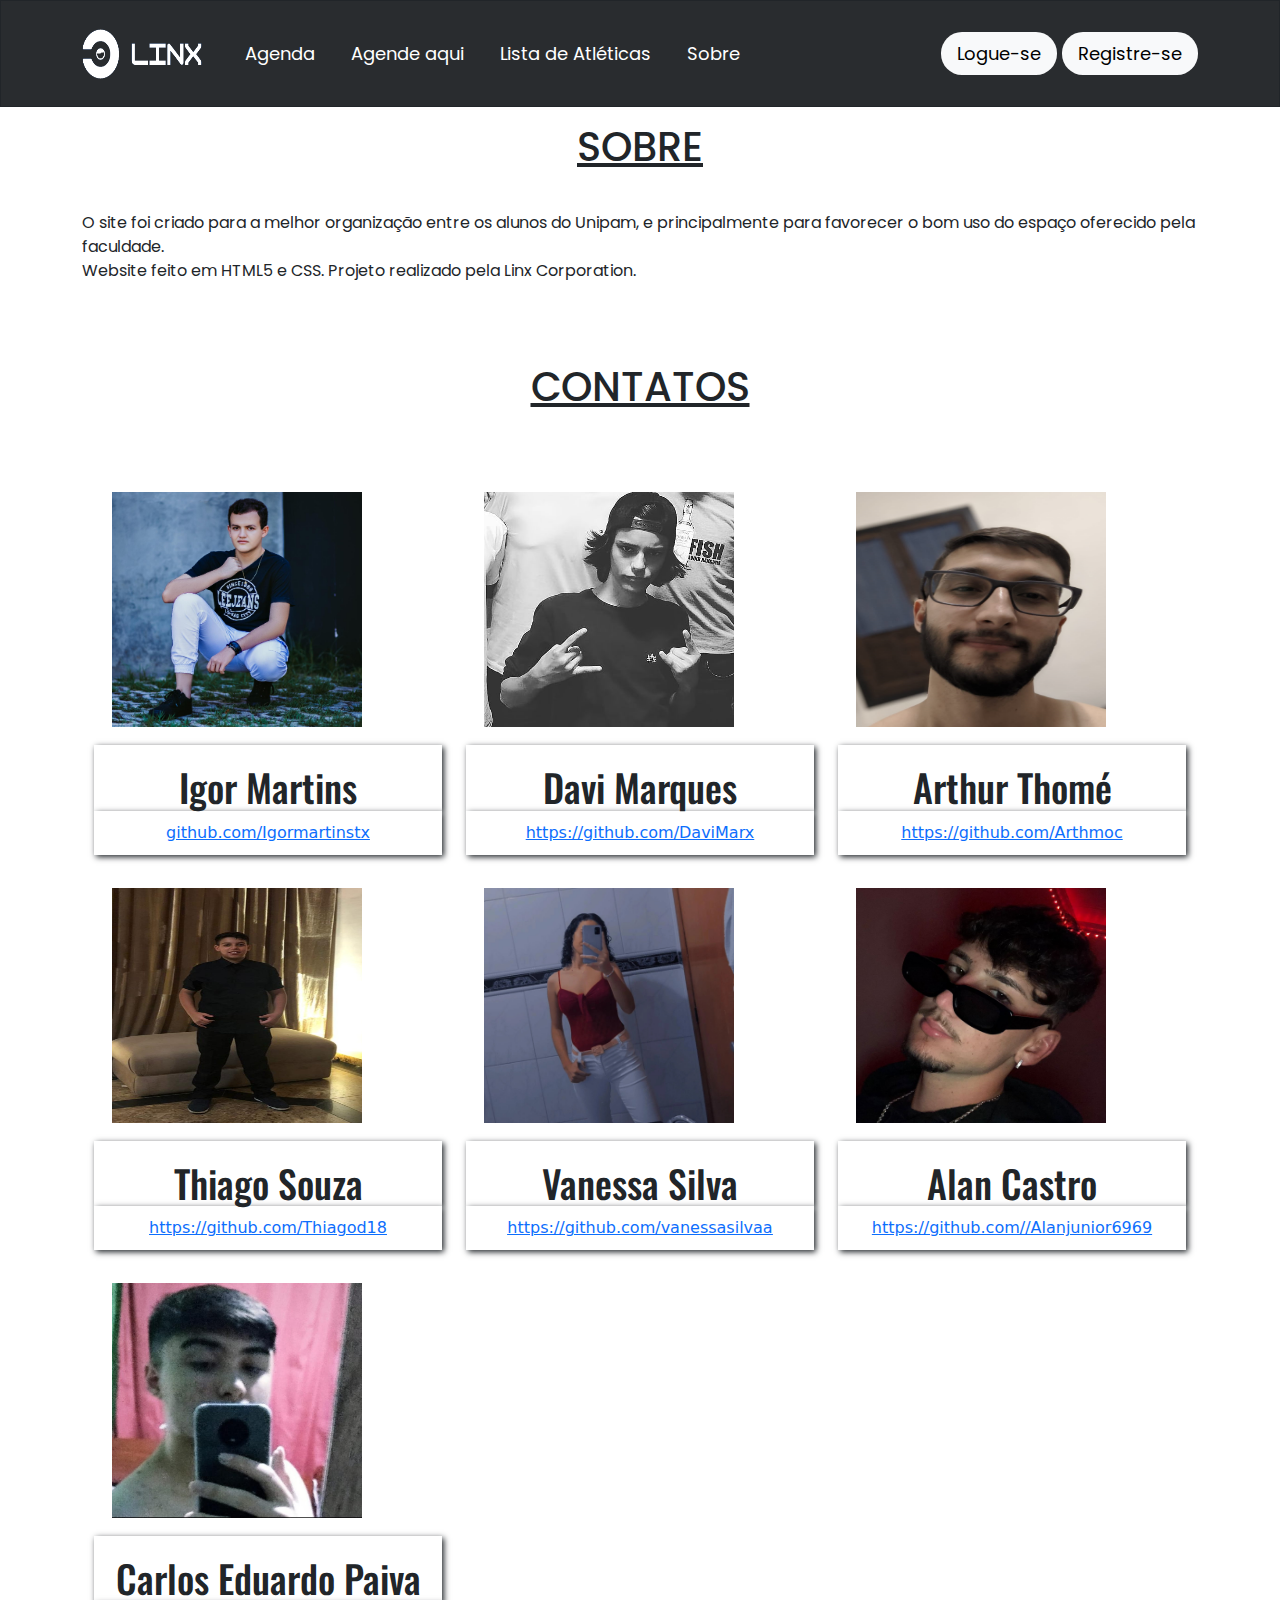
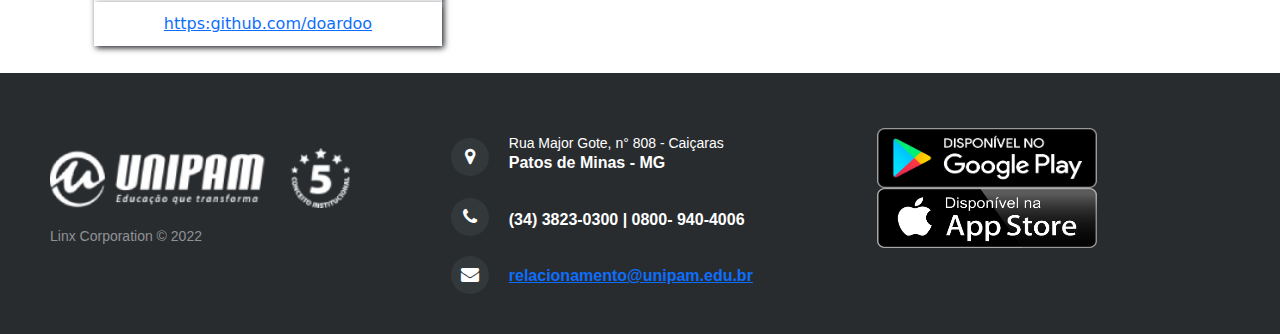
==== 04_Sobre/sobre.html @ eeb5d80a "Add files via upload" ====
<!DOCTYPE html>
<html lang="en">

<head>
    <meta charset="utf-8">
    <meta name="viewport" content="width=device-width, initial-scale=1.0, shrink-to-fit=no">
    <title>Sobre</title>
    <link rel="stylesheet" href="assets/bootstrap/css/bootstrap.min.css">
    <link rel="stylesheet" href="https://fonts.googleapis.com/css?family=Antic">
    <link rel="stylesheet" href="https://fonts.googleapis.com/css?family=Cookie">
    <link rel="stylesheet" href="https://fonts.googleapis.com/css?family=Oswald">
    <link rel="stylesheet" href="https://fonts.googleapis.com/css?family=Poppins&amp;display=swap">
    <link rel="stylesheet" href="assets/fonts/font-awesome.min.css">
    <link rel="stylesheet" href="assets/css/Bootstrap-4-Custom-Radio.css">
    <link rel="stylesheet" href="assets/css/Feature-Block-Image-Three-With-Full-Wide-Screen.css">
    <link rel="stylesheet" href="assets/css/login-full-page-bs4.css">
    <link rel="stylesheet" href="assets/css/Navigation-with-Button.css">
    <link rel="stylesheet" href="assets/css/Pretty-Footer.css">
    <link rel="stylesheet" href="assets/css/styles.css">
</head>

<body style="height: 100%;width: 100%;">
    <nav class="navbar navbar-light navbar-expand-lg textwhite border-dark text-white border rounded-0 navigation-clean-button" style="margin: 0px;height: 107px;border-width: 0px;background: #292c2f;">
        <div class="container"><button data-bs-toggle="collapse" class="navbar-toggler" data-bs-target="#navcol-1"><span class="visually-hidden">Toggle navigation</span><span class="navbar-toggler-icon"></span></button><img src="/0_Imagens/Navbar/img/2222-removebg-preview.png" width="120" height="50" style="margin: 0px;padding: 0px;">
            <div class="collapse navbar-collapse text-center" id="navcol-1">
                <ul class="navbar-nav me-auto">
                    <li class="nav-item"><a class="nav-link" href="/01_Agenda/index.html" style="font-family: Poppins, sans-serif;font-size: 18px;color: #fff;">&nbsp; &nbsp; &nbsp;Agenda</a></li>
                    <li class="nav-item"><a class="nav-link" href="/02_Agende aqui/agendeaqui.html" style="font-family: Poppins, sans-serif;font-size: 18px;color: #fff;">Agende aqui</a></li>
                    <li class="nav-item"><a class="nav-link" href="/03_Lista de Atléticas/listadeatleticas.html" style="font-family: Poppins, sans-serif;font-size: 18px;color: #fff;">Lista de Atléticas</a></li>
                    <li class="nav-item"><a class="nav-link" href="/04_Sobre/sobre.html" style="font-family: Poppins, sans-serif;font-size: 18px;color: #fff;">Sobre</a></li>
                    <li class="nav-item"></li>
                </ul><span class="navbar-text actions"><a class="btn btn-light action-button" role="button" href="/05_Login/login.html" style="font-family: Poppins, sans-serif;border-radius: 21px;border-width: 0px;font-size: 18px;background: var(--bs-light);color: #000;">Logue-se</a> <a class="btn btn-light action-button" role="button" href="/06_Cadastro/cadastro.html" style="font-family: Poppins, sans-serif;border-radius: 21px;border-width: 0px;font-size: 18px;background: var(--bs-light);color: #000;">Registre-se</a></span>
            </div>
        </div>
    </nav>
    <div style="height: 1500px;">
        <div class="container" style="height: 31px;">
            <h1 style="text-align: center;font-family: Poppins, sans-serif;font-size: 40px;padding: 0px;margin: 16px;text-decoration:  underline;">SOBRE</h1>
            <p style="font-family: Poppins, sans-serif;"><br>O site foi criado para a melhor organização entre os alunos do Unipam, e principalmente para favorecer o bom uso do espaço oferecido pela faculdade.<br>Website feito em HTML5 e CSS. Projeto realizado pela Linx Corporation.<br><br></p>
            <section style="padding: 0px 0px;padding-top: 40px;padding-bottom: 40px;height: 1179.5px;margin: 0px;background: #fff;">
                <h1 style="text-align: center;font-family: Poppins, sans-serif;font-size: 40px;text-decoration:  underline;">CONTATOS</h1>
                <div class="container-fluid" style="padding: 0px 12px;padding-bottom: 40px;padding-top: 40px;margin: 0px;height: 757.25px;">
                    <div class="row">
                        <div class="col-sm-11 col-md-12 col-lg-4 col-xl-4"><img src="/0_Imagens/Pessoas/img/igorpi.jpg" width="100%" style="padding-top: 15px;width: 250px;height: 250px;margin: 18px;">
                            <h1 class="text-center" style="font-family: Oswald, sans-serif;margin: 0px;font-size: 38px;padding-top: 20px;background: #fff;box-shadow: 2px 2px 6px;">Igor Martins<br></h1>
                            <p class="text-center" style="padding: 10px;margin: 0px;background: #fff;box-shadow: 2px 2px 6px;"><a href="https://github.com/Igormartinstx" target="_blank">github.com/Igormartinstx</a><br></p>
                        </div>
                        <div class="col-sm-11 col-md-12 col-lg-4 col-xl-4"><img src="/0_Imagens/Pessoas/img/davi.pi.jpg" width="100%" style="padding-top: 15px;width: 250px;height: 250px;margin: 18px;">
                            <h1 class="text-center" style="font-family: Oswald, sans-serif;margin: 0px;font-size: 38px;padding-top: 20px;background: #fff;box-shadow: 2px 2px 6px;">Davi Marques</h1>
                            <p class="text-center" style="padding: 10px;margin: 0px;background: #fff;box-shadow: 2px 2px 6px;"><a href="https://github.com/DaviMarx" target="_blank">https://github.com/DaviMarx</a><br></p>
                        </div>
                        <div class="col-sm-11 col-md-12 col-lg-4 col-xl-4"><img src="/0_Imagens/Pessoas/img/2arthur.pi.jpg" width="100%" style="padding-top: 15px;width: 250px;height: 250px;margin: 18px;">
                            <h1 class="text-center" style="font-family: Oswald, sans-serif;margin: 0px;font-size: 38px;padding-top: 20px;background: #fff;box-shadow: 2px 2px 6px;">Arthur Thomé<br></h1>
                            <p class="text-center" style="padding: 10px;margin: 0px;background: #fff;box-shadow: 2px 2px 6px;"><a href="https://github.com/Arthmoc" target="_blank">https://github.com/Arthmoc</a><br></p>
                        </div>
                        <div class="col-sm-11 col-md-12 col-lg-4 col-xl-4"><img src="/0_Imagens/Pessoas/img/thiagopi.jpg" width="100%" style="padding-top: 15px;width: 250px;height: 250px;margin: 18px;">
                            <h1 class="text-center" style="font-family: Oswald, sans-serif;margin: 0px;font-size: 38px;padding-top: 20px;background: #fff;box-shadow: 2px 2px 6px;">Thiago Souza<br></h1>
                            <p class="text-center" style="padding: 10px;margin: 0px;background: #fff;box-shadow: 2px 2px 6px;"><a href="https://github.com/Thiagod18" target="_blank">https://github.com/Thiagod18</a><br></p>
                        </div>
                        <div class="col-sm-11 col-md-12 col-lg-4 col-xl-4"><img src="/0_Imagens/Pessoas/img/vanessapi.jpg" width="100%" style="padding-top: 15px;width: 250px;height: 250px;margin: 18px;">
                            <h1 class="text-center" style="font-family: Oswald, sans-serif;margin: 0px;font-size: 38px;padding-top: 20px;background: #fff;box-shadow: 2px 2px 6px;">Vanessa Silva<br></h1>
                            <p class="text-center" style="padding: 10px;margin: 0px;background: #fff;box-shadow: 2px 2px 6px;"><a href="https://github.com/vanessasilvaa" target="_blank"><span style="text-decoration: underline;">https://github.com/vanessasilvaa</span></a><br></p>
                        </div>
                        <div class="col-sm-11 col-md-12 col-lg-4 col-xl-4"><img src="/0_Imagens/Pessoas/img/2alanpi.jpg" width="100%" style="padding-top: 15px;width: 250px;height: 250px;margin: 18px;">
                            <h1 class="text-center" style="font-family: Oswald, sans-serif;margin: 0px;font-size: 38px;padding-top: 20px;background: #fff;box-shadow: 2px 2px 6px;">Alan Castro<br></h1>
                            <p class="text-center" style="padding: 10px;margin: 0px;background: #fff;box-shadow: 2px 2px 6px;"><a href="https://gihtub.com//Alanjunior6969">https://github.com//Alanjunior6969</a><br></p>
                        </div>
                        <div class="col-sm-11 col-md-12 col-lg-4 col-xl-4"><img src="/0_Imagens/Pessoas/img/carlospi.jpg" width="100%" style="padding-top: 15px;width: 250px;height: 250px;margin: 18px;">
                            <h1 class="text-center" style="font-family: Oswald, sans-serif;margin: 0px;font-size: 38px;padding-top: 20px;background: #fff;box-shadow: 2px 2px 6px;">Carlos Eduardo Paiva<br></h1>
                            <p class="text-center" style="padding: 10px;margin: 0px;background: #fff;box-shadow: 2px 2px 6px;"><a href="https:github.com/doardoo" target="_blank">https:github.com/doardoo</a><br></p>
                        </div>
                    </div>
                </div>
            </section>
        </div>
    </div>
    <footer style="height: 261px;margin: 50px 0px 0px;">
        <div class="row">
            <div class="col-sm-6 col-md-4 footer-navigation">
                <h3></h3><img src="/0_Imagens/Rodape/img/unipam.png" style="width: 300px;height: 60px;">
                <p class="company-name">Linx Corporation © 2022</p>
            </div>
            <div class="col-sm-6 col-md-4 footer-contacts">
                <div><span class="fa fa-map-marker footer-contacts-icon"> </span>
                    <p><span class="new-line-span" style="height: 25px;width: 269.922px;">Rua Major Gote, n° 808 - Caiçaras<br></span> Patos de Minas - MG</p>
                </div>
                <div><i class="fa fa-phone footer-contacts-icon"></i>
                    <p class="footer-center-info email text-start"><br>(34) 3823-0300 | 0800- 940-4006<br></p>
                </div>
                <div><i class="fa fa-envelope footer-contacts-icon"></i>
                    <p> </p><a href="#" target="_blank">relacionamento@unipam.edu.br<br></a>
                </div>
            </div>
            <div class="col-md-4 footer-about">
                <div class="container" style="margin: 0px;"><img src="/0_Imagens/Rodape/img/googleplay.png" style="width: 220px;height: 60px;padding: 0px;margin: 0px;"></div>
                <div class="container"><img src="/0_Imagens/Rodape/img/appstore.png" style="width: 220px;height: 60px;"></div>
            </div>
        </div>
    </footer>
    <script src="assets/bootstrap/js/bootstrap.min.js"></script>
    <script src="assets/js/login-full-page-bs4.js"></script>
    <script src="assets/js/login-full-page-bs4-1.js"></script>
</body>

</html>
---- 04_Sobre/assets/css/Feature-Block-Image-Three-With-Full-Wide-Screen.css ----
article, aside, figcaption, figure, footer, header, hgroup, main, nav, section {
  position: relative;
}
---- 04_Sobre/assets/css/login-full-page-bs4.css ----
.main-panel {
  height: 100%;
}

.main-panel .row {
  height: 100%;
}

.login-panel {
  display: flex;
  flex-direction: column;
  align-items: center;
  min-width: 300px;
  height: 400px;
  box-shadow: 0 0 20px #b3b3b3;
  padding: 20px 10px;
}

.login-panel .login-user-avatar {
  min-width: 150px;
  min-height: 150px;
  background-image: url(../../assets/img/user-icon.jpg);
  background-size: contain;
  background-repeat: no-repeat;
  background-position: center;
  border-radius: 50%;
  margin: 20px 0;
  -webkit-filter: grayscale(100%);
  filter: gray;
  transform: rotateY(0deg);
  backface-visibility: hidden;
  transition: transform .4s ease;
}

.login-panel .login-form input {
  border: 0;
  border-bottom: 1px solid gray;
  border-radius: 0;
}

.login-panel .login-form input:focus, .login-panel .login-form input:active, .login-panel .login-form input:hover {
  outline: none;
  box-shadow: none;
}

.login-panel .login-form .btn.btn-primary {
  margin-top: 40px;
  text-transform: uppercase;
  border-radius: 0;
}

.login-panel .login-response {
  max-height: 0;
  width: 100%;
  transition: max-height .4s ease;
}

.login-panel .login-response.has-error {
  max-height: 100px;
}
---- 04_Sobre/assets/css/Navigation-with-Button.css ----
.navigation-clean-button {
  background: #03a9b1;
  padding-top: .75rem;
  padding-bottom: .75rem;
  color: #333;
  border-radius: 0;
  box-shadow: none;
  border: none;
  margin-bottom: 0;
}

@media (min-width:768px) {
  .navigation-clean-button {
    padding-top: 1rem;
    padding-bottom: 1rem;
  }
}

.navigation-clean-button .navbar-brand {
  font-weight: bold;
  color: inherit;
}

.navigation-clean-button .navbar-brand:hover {
  color: #222;
}

.navigation-clean-button .navbar-toggler {
  border-color: #ddd;
}

.navigation-clean-button .navbar-toggler:hover, .navigation-clean-button .navbar-toggler:focus {
  background: none;
}

.navigation-clean-button .navbar-toggler {
  color: #888;
}

.navigation-clean-button .navbar-nav a.active, .navigation-clean-button .navbar-nav > .show > a {
  background: none;
  box-shadow: none;
}

.navigation-clean-button.navbar-light .navbar-nav a.active, .navigation-clean-button.navbar-light .navbar-nav a.active:focus, .navigation-clean-button.navbar-light .navbar-nav a.active:hover {
  color: #8f8f8f;
  box-shadow: none;
  background: none;
  pointer-events: none;
}

.navigation-clean-button.navbar .navbar-nav .nav-link {
  padding-left: 18px;
  padding-right: 18px;
}

.navigation-clean-button.navbar-light .navbar-nav .nav-link {
  color: #000;
}

.navigation-clean-button.navbar-light .navbar-nav .nav-link:focus, .navigation-clean-button.navbar-light .navbar-nav .nav-link:hover {
  color: #37434d !important;
  background-color: transparent;
}

.navigation-clean-button .navbar-nav > li > .dropdown-menu {
  margin-top: -5px;
  box-shadow: 0 4px 8px rgba(0,0,0,.1);
  background-color: #fff;
  border-radius: 2px;
}

.navigation-clean-button .dropdown-menu .dropdown-item:focus, .navigation-clean-button .dropdown-menu .dropdown-item {
  line-height: 2;
  font-size: 14px;
  color: #37434d;
}

.navigation-clean-button .dropdown-menu .dropdown-item:focus, .navigation-clean-button .dropdown-menu .dropdown-item:hover {
  background: #eee;
  color: inherit;
}

.navigation-clean-button .actions .login {
  margin-right: 1rem;
  text-decoration: none;
  color: #465765;
}

.navigation-clean-button .navbar-text .action-button, .navigation-clean-button .navbar-text .action-button:active, .navigation-clean-button .navbar-text .action-button:hover {
  background: #56c6c6;
  border-radius: 20px;
  font-size: inherit;
  color: #fff;
  box-shadow: none;
  border: none;
  text-shadow: none;
  padding: .5rem 1rem;
  transition: background-color 0.25s;
  font-size: inherit;
}

.navigation-clean-button .navbar-text .action-button:hover {
  background: #66d7d7;
}
---- 04_Sobre/assets/css/Pretty-Footer.css ----
footer {
  background-color: #292c2f;
  box-shadow: 0 1px 1px 0 rgba(0, 0, 0, 0.12);
  box-sizing: border-box;
  width: 100%;
  text-align: left;
  font: bold 16px sans-serif;
  padding: 55px 50px;
  margin-top: 80px;
  bottom: 0;
  color: #fff;
}

.footer-navigation h3 {
  margin: 0;
  font: normal 36px Cookie, cursive;
  margin-bottom: 20px;
  color: #fff;
}

.footer-navigation h3 a {
  text-decoration: none;
  color: #fff;
}

.footer-navigation h3 span {
  color: #5383d3;
}

.footer-navigation p.links a {
  color: #fff;
  text-decoration: none;
}

.footer-navigation p.company-name {
  color: #8f9296;
  font-size: 14px;
  font-weight: normal;
  margin-top: 20px;
}

@media (max-width:767px) {
  .footer-contacts {
    margin: 30px 0;
  }
}

.footer-contacts p {
  display: inline-block;
  color: #ffffff;
  vertical-align: middle;
}

.footer-contacts p a {
  color: #5383d3;
  text-decoration: none;
}

.fa.footer-contacts-icon {
  background-color: #33383b;
  color: #fff;
  font-size: 18px;
  width: 38px;
  height: 38px;
  border-radius: 50%;
  text-align: center;
  line-height: 38px;
  margin: 10px 15px 10px 0;
}

span.new-line-span {
  display: block;
  font-weight: normal;
  display: block;
  font-weight: normal;
  font-size: 14px;
  line-height: 2;
}

.footer-about h4 {
  display: block;
  color: #fff;
  font-size: 14px;
  font-weight: bold;
  margin-bottom: 20px;
}

.footer-about p {
  line-height: 20px;
  color: #92999f;
  font-size: 13px;
  font-weight: normal;
  margin: 0;
}

div.social-links {
  margin-top: 20px;
  color: #fff;
}

.social-links a {
  display: inline-block;
  width: 35px;
  height: 35px;
  cursor: pointer;
  background-color: #33383b;
  border-radius: 2px;
  font-size: 20px;
  color: #ffffff;
  text-align: center;
  line-height: 35px;
  margin-right: 5px;
  margin-bottom: 5px;
}
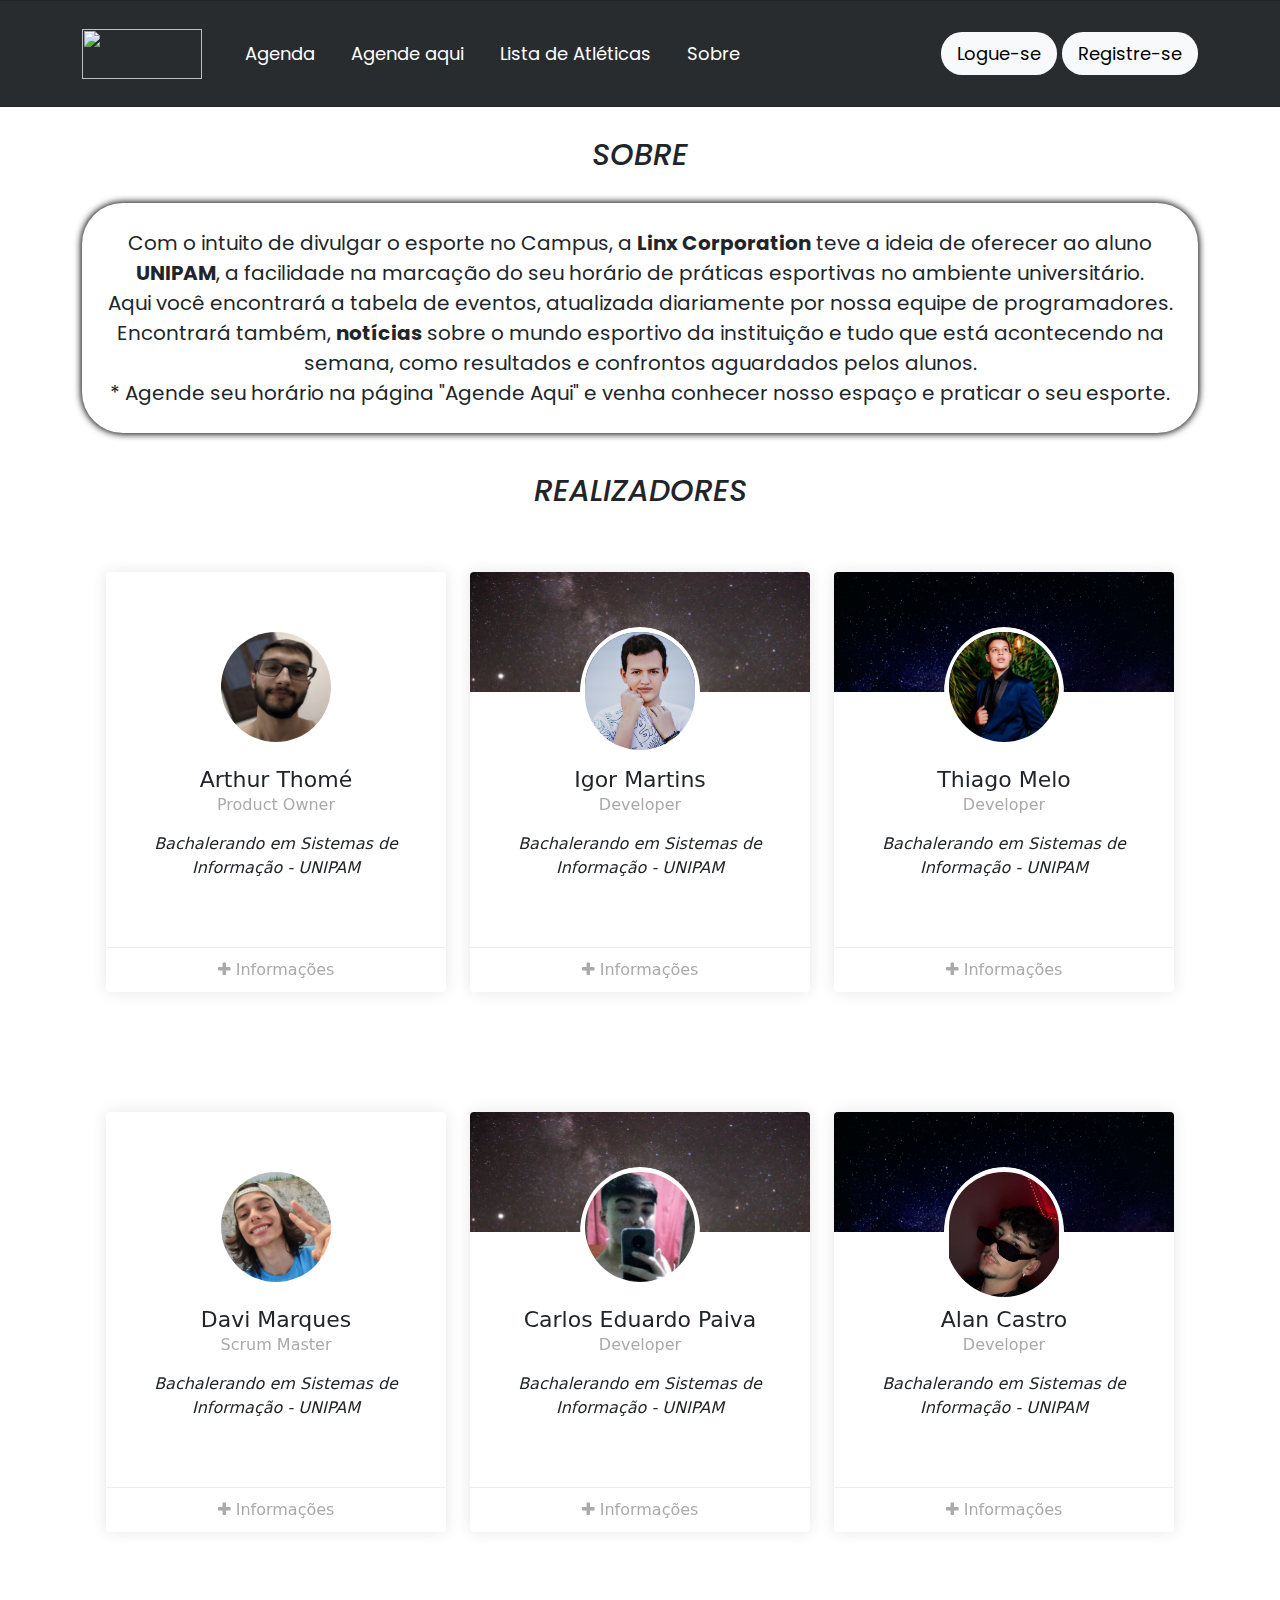
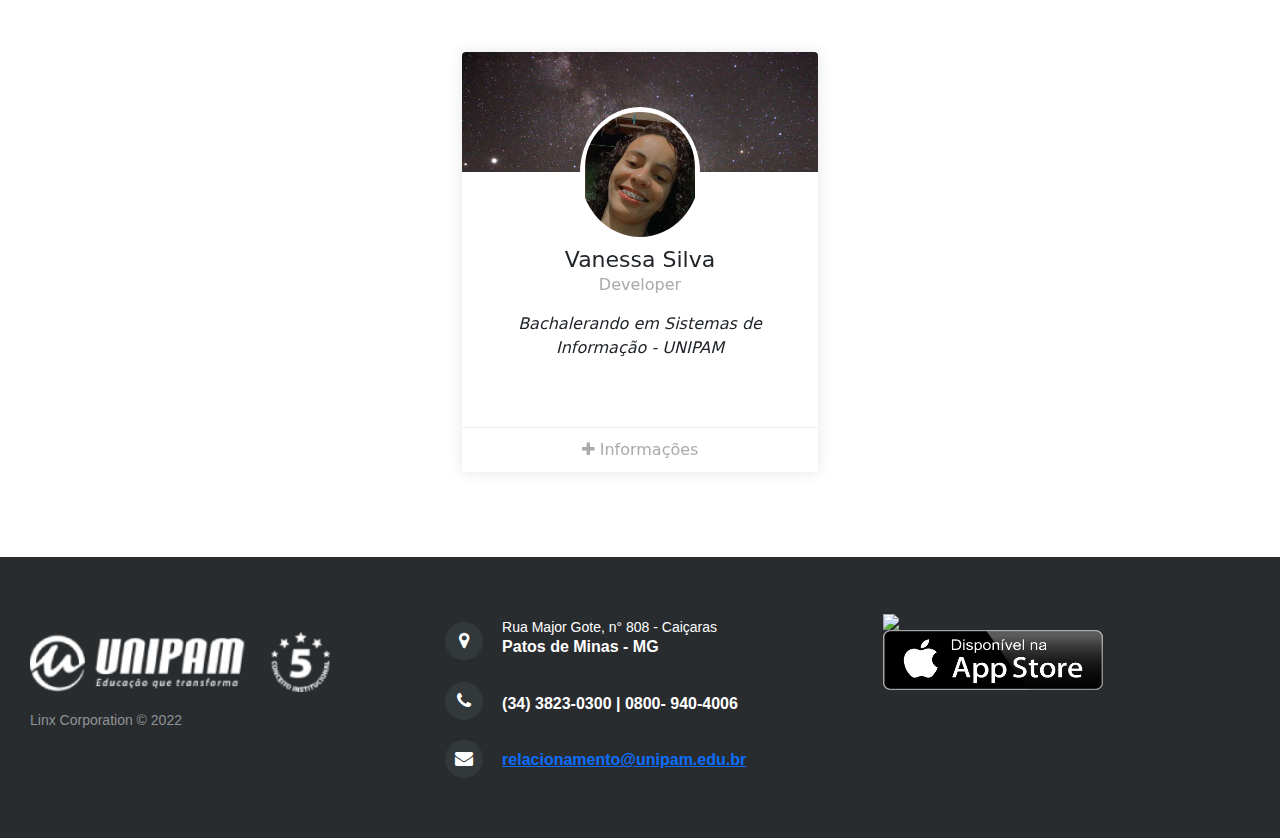
==== commit c6dc9a6f: "Add files via upload" ====
--- a/04_Sobre/sobre.html
+++ b/04_Sobre/sobre.html
@@ -1,5 +1,5 @@
 <!DOCTYPE html>
-<html lang="en">
+<html lang="pt" style="background: #292c2f;margin: -20px;">
 
 <head>
     <meta charset="utf-8">
@@ -16,60 +16,235 @@
     <link rel="stylesheet" href="assets/css/login-full-page-bs4.css">
     <link rel="stylesheet" href="assets/css/Navigation-with-Button.css">
     <link rel="stylesheet" href="assets/css/Pretty-Footer.css">
+    <link rel="stylesheet" href="assets/css/Single-Advisor-Profile.css">
     <link rel="stylesheet" href="assets/css/styles.css">
+    <link rel="stylesheet" href="assets/css/Team-with-rotating-cards.css">
 </head>
 
-<body style="height: 100%;width: 100%;">
+<body style="height: 100%;width: 100%;background: #fff;">
     <nav class="navbar navbar-light navbar-expand-lg textwhite border-dark text-white border rounded-0 navigation-clean-button" style="margin: 0px;height: 107px;border-width: 0px;background: #292c2f;">
-        <div class="container"><button data-bs-toggle="collapse" class="navbar-toggler" data-bs-target="#navcol-1"><span class="visually-hidden">Toggle navigation</span><span class="navbar-toggler-icon"></span></button><img src="/0_Imagens/Navbar/img/2222-removebg-preview.png" width="120" height="50" style="margin: 0px;padding: 0px;">
+        <div class="container"><button data-bs-toggle="collapse" class="navbar-toggler" data-bs-target="#navcol-1"><span class="visually-hidden">Toggle navigation</span><span class="navbar-toggler-icon"></span></button><img src="/0_Imagens/Navbar/img/navbar.png" width="120" height="50" style="margin: 0px;padding: 0px;">
             <div class="collapse navbar-collapse text-center" id="navcol-1">
                 <ul class="navbar-nav me-auto">
                     <li class="nav-item"><a class="nav-link" href="/01_Agenda/index.html" style="font-family: Poppins, sans-serif;font-size: 18px;color: #fff;">&nbsp; &nbsp; &nbsp;Agenda</a></li>
                     <li class="nav-item"><a class="nav-link" href="/02_Agende aqui/agendeaqui.html" style="font-family: Poppins, sans-serif;font-size: 18px;color: #fff;">Agende aqui</a></li>
-                    <li class="nav-item"><a class="nav-link" href="/03_Lista de Atléticas/listadeatleticas.html" style="font-family: Poppins, sans-serif;font-size: 18px;color: #fff;">Lista de Atléticas</a></li>
+                    <li class="nav-item"><a class="nav-link" href="/03_Lista-de-atleticas/listadeatleticas.html" style="font-family: Poppins, sans-serif;font-size: 18px;color: #fff;">Lista de Atléticas</a></li>
                     <li class="nav-item"><a class="nav-link" href="/04_Sobre/sobre.html" style="font-family: Poppins, sans-serif;font-size: 18px;color: #fff;">Sobre</a></li>
                     <li class="nav-item"></li>
                 </ul><span class="navbar-text actions"><a class="btn btn-light action-button" role="button" href="/05_Login/login.html" style="font-family: Poppins, sans-serif;border-radius: 21px;border-width: 0px;font-size: 18px;background: var(--bs-light);color: #000;">Logue-se</a> <a class="btn btn-light action-button" role="button" href="/06_Cadastro/cadastro.html" style="font-family: Poppins, sans-serif;border-radius: 21px;border-width: 0px;font-size: 18px;background: var(--bs-light);color: #000;">Registre-se</a></span>
             </div>
         </div>
     </nav>
-    <div style="height: 1500px;">
-        <div class="container" style="height: 31px;">
-            <h1 style="text-align: center;font-family: Poppins, sans-serif;font-size: 40px;padding: 0px;margin: 16px;text-decoration:  underline;">SOBRE</h1>
-            <p style="font-family: Poppins, sans-serif;"><br>O site foi criado para a melhor organização entre os alunos do Unipam, e principalmente para favorecer o bom uso do espaço oferecido pela faculdade.<br>Website feito em HTML5 e CSS. Projeto realizado pela Linx Corporation.<br><br></p>
-            <section style="padding: 0px 0px;padding-top: 40px;padding-bottom: 40px;height: 1179.5px;margin: 0px;background: #fff;">
-                <h1 style="text-align: center;font-family: Poppins, sans-serif;font-size: 40px;text-decoration:  underline;">CONTATOS</h1>
-                <div class="container-fluid" style="padding: 0px 12px;padding-bottom: 40px;padding-top: 40px;margin: 0px;height: 757.25px;">
-                    <div class="row">
-                        <div class="col-sm-11 col-md-12 col-lg-4 col-xl-4"><img src="/0_Imagens/Pessoas/img/igorpi.jpg" width="100%" style="padding-top: 15px;width: 250px;height: 250px;margin: 18px;">
-                            <h1 class="text-center" style="font-family: Oswald, sans-serif;margin: 0px;font-size: 38px;padding-top: 20px;background: #fff;box-shadow: 2px 2px 6px;">Igor Martins<br></h1>
-                            <p class="text-center" style="padding: 10px;margin: 0px;background: #fff;box-shadow: 2px 2px 6px;"><a href="https://github.com/Igormartinstx" target="_blank">github.com/Igormartinstx</a><br></p>
+    <div style="height: 2000px;background: #fff;">
+        <div class="container" style="height: 2000px;">
+            <h1 style="text-align: center;font-family: Poppins, sans-serif;font-size: 30px;padding: 30px;margin: 0px;font-style: italic;">SOBRE</h1>
+            <p style="font-family: Poppins, sans-serif;font-size: 20px;box-shadow: 0px 0px 7px 1px #000;border-radius: 41px;text-align: center;padding: 25px;">Com o intuito de divulgar o esporte no Campus, a <strong>Linx Corporation</strong>&nbsp;teve a ideia de oferecer ao aluno<strong> UNIPAM</strong>, a facilidade na marcação do seu horário de práticas esportivas no ambiente universitário. <br>Aqui você encontrará a tabela de eventos, atualizada diariamente por nossa equipe de programadores. <br>Encontrará também, <strong>notícias</strong> sobre o mundo esportivo da instituição e tudo que está acontecendo na semana, como resultados e confrontos aguardados pelos alunos. <br>* Agende seu horário na página "Agende Aqui" e venha conhecer nosso espaço e praticar o seu esporte.<br></p>
+            <section style="padding: 0px 0px;padding-top: 40px;padding-bottom: 40px;height: 1088.5px;margin: 0px;background: #fff;">
+                <h1 style="text-align: center;font-family: Poppins, sans-serif;font-size: 30px;font-style: italic;padding: 10px;margin: -26px;height: 35px;">REALIZADORES</h1>
+                <div class="container-fluid" style="padding: 0px 12px;padding-bottom: 40px;padding-top: 40px;margin: 0px;">
+                    <section class="card-section-imagia" style="background: #fff;">
+                        <div class="container">
+                            <div class="row" style="height: 540px;">
+                                <div class="col-sm-6 col-md-4">
+                                    <div class="card-container-imagia">
+                                        <div class="card-imagia">
+                                            <div class="front-imagia">
+                                                <div class="cover-imagia"><img alt="" src="assets/img/pexels-felix-mittermeier-1146134.jpg"></div>
+                                                <div class="user-imagia"><img class="img-circle" alt="" src="assets/img/novo-arthur.png" style="border-radius: 75px;"></div>
+                                                <div class="content-imagia">
+                                                    <h3 class="name-imagia">Arthur Thomé</h3>
+                                                    <p class="subtitle-imagia">Product Owner</p>
+                                                    <p class="text-center"><em>Bachalerando em Sistemas de Informação - UNIPAM<br></em></p>
+                                                </div>
+                                                <div class="footer-imagia"><span><i class="fa fa-plus"></i>&nbsp;Informações</span></div>
+                                            </div>
+                                            <div class="back-imagia">
+                                                <div class="content-imagia content-back-imagia">
+                                                    <div>
+                                                        <h3 class="text-center">Product Owner</h3>
+                                                        <p class="text-center"><br>Arthur Thomé Monte Castro<br>18 anos<br>Patos de Minas - MG<br><br>Responsável pela administração do projeto, pela ideia original, e pela página inicial (agenda principal) e lista de atléticas.&nbsp;</p>
+                                                    </div>
+                                                </div>
+                                                <div class="footer-imagia">
+                                                    <div class="social-imagia text-center"><a href="#"><i class="fa fa-github"></i></a><a href="#"><i class="fa fa-instagram"></i></a><a href="#"><i class="fa fa-whatsapp"></i></a></div>
+                                                </div>
+                                            </div>
+                                        </div>
+                                    </div>
+                                </div>
+                                <div class="col-sm-6 col-md-4">
+                                    <div class="card-container-imagia">
+                                        <div class="card-imagia">
+                                            <div class="front-imagia">
+                                                <div class="cover-imagia"><img alt="" src="assets/img/fundo2.jpg"></div>
+                                                <div class="user-imagia"><img class="img-circle" alt="" src="assets/img/2igorpi.jpg" style="border-radius: 75px;"></div>
+                                                <div class="content-imagia">
+                                                    <h3 class="name-imagia">Igor Martins</h3>
+                                                    <p class="subtitle-imagia">Developer</p>
+                                                    <p class="text-center"><em>Bachalerando em Sistemas de Informação - UNIPAM<br></em></p>
+                                                </div>
+                                                <div class="footer-imagia"><span><i class="fa fa-plus"></i>&nbsp;Informações</span></div>
+                                            </div>
+                                            <div class="back-imagia">
+                                                <div class="content-imagia content-back-imagia">
+                                                    <div>
+                                                        <h3 class="text-center">Lorem Ipsum</h3>
+                                                        <p class="text-center">Et hanc quidem praeter oppida multa duae civitates exornant Seleucia opus Seleuci regis, et Claudiopolis quam deduxit coloniam Claudius Caesar. Isaura enim antehac nimium potens, olim subversa ut rebellatrix interneciva aegre vestigia claritudinis pristinae monstrat admodum pauca. </p>
+                                                    </div>
+                                                </div>
+                                                <div class="footer-imagia">
+                                                    <div class="social-imagia text-center"><a href="#"><i class="fa fa-github"></i></a><a href="#"><i class="fa fa-instagram"></i></a><a href="#"><i class="fa fa-whatsapp"></i></a></div>
+                                                </div>
+                                            </div>
+                                        </div>
+                                    </div>
+                                </div>
+                                <div class="col-sm-6 col-md-4">
+                                    <div class="card-container-imagia">
+                                        <div class="card-imagia">
+                                            <div class="front-imagia">
+                                                <div class="cover-imagia"><img alt="" src="assets/img/fundo3.jpg"></div>
+                                                <div class="user-imagia"><img class="img-circle" alt="" src="assets/img/novo-thiago.png" style="border-radius: 75px;"></div>
+                                                <div class="content-imagia">
+                                                    <h3 class="name-imagia">Thiago Melo</h3>
+                                                    <p class="subtitle-imagia">Developer</p>
+                                                    <p class="text-center"><em>Bachalerando em Sistemas de Informação - UNIPAM<br></em></p>
+                                                </div>
+                                                <div class="footer-imagia"><span><i class="fa fa-plus"></i>&nbsp;Informações</span></div>
+                                            </div>
+                                            <div class="back-imagia">
+                                                <div class="content-imagia content-back-imagia">
+                                                    <div>
+                                                        <h3 class="text-center">Developer</h3>
+                                                        <p class="text-center"><br>Thiago de Sousa Melo<br>17 anos<br>Patos de Minas - MG<br><br>Responsável pela ideia e estilização do rodapé (footer). E proprietário de 25% da empresa Linx Corporation.&nbsp;</p>
+                                                    </div>
+                                                </div>
+                                                <div class="footer-imagia">
+                                                    <div class="social-imagia text-center"><a href="#"><i class="fa fa-github"></i></a><a href="#"><i class="fa fa-instagram"></i></a><a href="#"><i class="fa fa-whatsapp"></i></a></div>
+                                                </div>
+                                            </div>
+                                        </div>
+                                    </div>
+                                </div>
+                            </div>
+                            <div class="row" style="height: 540px;">
+                                <div class="col-sm-6 col-md-4">
+                                    <div class="card-container-imagia">
+                                        <div class="card-imagia">
+                                            <div class="front-imagia">
+                                                <div class="cover-imagia"><img alt="" src="assets/img/pexels-felix-mittermeier-1146134.jpg"></div>
+                                                <div class="user-imagia"><img class="img-circle" alt="" src="assets/img/novo-davi.jpg" style="border-radius: 75px;"></div>
+                                                <div class="content-imagia">
+                                                    <h3 class="name-imagia">Davi Marques</h3>
+                                                    <p class="subtitle-imagia">Scrum Master</p>
+                                                    <p class="text-center"><em>Bachalerando em Sistemas de Informação - UNIPAM<br></em></p>
+                                                </div>
+                                                <div class="footer-imagia"><span><i class="fa fa-plus"></i>&nbsp;Informações</span></div>
+                                            </div>
+                                            <div class="back-imagia">
+                                                <div class="content-imagia content-back-imagia">
+                                                    <div>
+                                                        <h3 class="text-center">Scrum Master</h3>
+                                                        <p class="text-center"><br>Davi Marques&nbsp;Vieira Rosa&nbsp;<br>18 anos<br>Patos de Minas - MG<br><br>Responsável pela gestão dos programadores e manutenção dos sites da Linx Corporation, além de co-sócio da empresa e conceituado no ramo de Web-Designer.</p>
+                                                    </div>
+                                                </div>
+                                                <div class="footer-imagia">
+                                                    <div class="social-imagia text-center"><a href="#"><i class="fa fa-github"></i></a><a href="#"><i class="fa fa-instagram"></i></a><a href="#"><i class="fa fa-whatsapp"></i></a></div>
+                                                </div>
+                                            </div>
+                                        </div>
+                                    </div>
+                                </div>
+                                <div class="col-sm-6 col-md-4">
+                                    <div class="card-container-imagia">
+                                        <div class="card-imagia">
+                                            <div class="front-imagia">
+                                                <div class="cover-imagia"><img alt="" src="assets/img/fundo2.jpg"></div>
+                                                <div class="user-imagia"><img class="img-circle" alt="" src="assets/img/novo-carlos.png" style="border-radius: 75px;"></div>
+                                                <div class="content-imagia">
+                                                    <h3 class="name-imagia">Carlos Eduardo Paiva</h3>
+                                                    <p class="subtitle-imagia">Developer</p>
+                                                    <p class="text-center"><em>Bachalerando em Sistemas de Informação - UNIPAM<br></em></p>
+                                                </div>
+                                                <div class="footer-imagia"><span><i class="fa fa-plus"></i>&nbsp;Informações</span></div>
+                                            </div>
+                                            <div class="back-imagia">
+                                                <div class="content-imagia content-back-imagia">
+                                                    <div>
+                                                        <h3 class="text-center">Lorem Ipsum</h3>
+                                                        <p class="text-center">Et hanc quidem praeter oppida multa duae civitates exornant Seleucia opus Seleuci regis, et Claudiopolis quam deduxit coloniam Claudius Caesar. Isaura enim antehac nimium potens, olim subversa ut rebellatrix interneciva aegre vestigia claritudinis pristinae monstrat admodum pauca. </p>
+                                                    </div>
+                                                </div>
+                                                <div class="footer-imagia">
+                                                    <div class="social-imagia text-center"><a href="#"><i class="fa fa-github"></i></a><a href="#"><i class="fa fa-instagram"></i></a><a href="#"><i class="fa fa-whatsapp"></i></a></div>
+                                                </div>
+                                            </div>
+                                        </div>
+                                    </div>
+                                </div>
+                                <div class="col-sm-6 col-md-4">
+                                    <div class="card-container-imagia">
+                                        <div class="card-imagia">
+                                            <div class="front-imagia">
+                                                <div class="cover-imagia"><img alt="" src="assets/img/fundo3.jpg"></div>
+                                                <div class="user-imagia"><img class="img-circle" alt="" src="assets/img/novo-alan.png" style="border-radius: 75px;"></div>
+                                                <div class="content-imagia">
+                                                    <h3 class="name-imagia">Alan Castro</h3>
+                                                    <p class="subtitle-imagia">Developer</p>
+                                                    <p class="text-center"><em>Bachalerando em Sistemas de Informação - UNIPAM<br></em></p>
+                                                </div>
+                                                <div class="footer-imagia"><span><i class="fa fa-plus"></i>&nbsp;Informações</span></div>
+                                            </div>
+                                            <div class="back-imagia">
+                                                <div class="content-imagia content-back-imagia">
+                                                    <div>
+                                                        <h3 class="text-center">Lorem Ipsum</h3>
+                                                        <p class="text-center">Et hanc quidem praeter oppida multa duae civitates exornant Seleucia opus Seleuci regis, et Claudiopolis quam deduxit coloniam Claudius Caesar. Isaura enim antehac nimium potens, olim subversa ut rebellatrix interneciva aegre vestigia claritudinis pristinae monstrat admodum pauca. </p>
+                                                    </div>
+                                                </div>
+                                                <div class="footer-imagia">
+                                                    <div class="social-imagia text-center"><a href="#"><i class="fa fa-github"></i></a><a href="#"><i class="fa fa-instagram"></i></a><a href="#"><i class="fa fa-whatsapp"></i></a></div>
+                                                </div>
+                                            </div>
+                                        </div>
+                                    </div>
+                                </div>
+                            </div>
+                            <div class="row" style="height: 540px;">
+                                <div class="col">
+                                    <div class="justify-content-center text-center">
+                                        <div class="col-sm-6 col-md-4 d-inline-flex justify-content-center">
+                                            <div class="card-container-imagia">
+                                                <div class="card-imagia">
+                                                    <div class="front-imagia">
+                                                        <div class="cover-imagia"><img alt="" src="assets/img/fundo2.jpg"></div>
+                                                        <div class="user-imagia"><img class="img-circle" alt="" src="assets/img/novo-vanessa.jpg" style="border-radius: 75px;"></div>
+                                                        <div class="content-imagia">
+                                                            <h3 class="name-imagia">Vanessa Silva</h3>
+                                                            <p class="subtitle-imagia">Developer</p>
+                                                            <p class="text-center"><em>Bachalerando em Sistemas de Informação - UNIPAM<br></em></p>
+                                                        </div>
+                                                        <div class="footer-imagia"><span><i class="fa fa-plus"></i>&nbsp;Informações</span></div>
+                                                    </div>
+                                                    <div class="back-imagia">
+                                                        <div class="content-imagia content-back-imagia">
+                                                            <div>
+                                                                <h3 class="text-center">Lorem Ipsum</h3>
+                                                                <p class="text-center">Et hanc quidem praeter oppida multa duae civitates exornant Seleucia opus Seleuci regis, et Claudiopolis quam deduxit coloniam Claudius Caesar. Isaura enim antehac nimium potens, olim subversa ut rebellatrix interneciva aegre vestigia claritudinis pristinae monstrat admodum pauca. </p>
+                                                            </div>
+                                                        </div>
+                                                        <div class="footer-imagia">
+                                                            <div class="social-imagia text-center"><a href="#"><i class="fa fa-github"></i></a><a href="#"><i class="fa fa-instagram"></i></a><a href="#"><i class="fa fa-whatsapp"></i></a></div>
+                                                        </div>
+                                                    </div>
+                                                </div>
+                                            </div>
+                                        </div>
+                                    </div>
+                                </div>
+                            </div>
                         </div>
-                        <div class="col-sm-11 col-md-12 col-lg-4 col-xl-4"><img src="/0_Imagens/Pessoas/img/davi.pi.jpg" width="100%" style="padding-top: 15px;width: 250px;height: 250px;margin: 18px;">
-                            <h1 class="text-center" style="font-family: Oswald, sans-serif;margin: 0px;font-size: 38px;padding-top: 20px;background: #fff;box-shadow: 2px 2px 6px;">Davi Marques</h1>
-                            <p class="text-center" style="padding: 10px;margin: 0px;background: #fff;box-shadow: 2px 2px 6px;"><a href="https://github.com/DaviMarx" target="_blank">https://github.com/DaviMarx</a><br></p>
-                        </div>
-                        <div class="col-sm-11 col-md-12 col-lg-4 col-xl-4"><img src="/0_Imagens/Pessoas/img/2arthur.pi.jpg" width="100%" style="padding-top: 15px;width: 250px;height: 250px;margin: 18px;">
-                            <h1 class="text-center" style="font-family: Oswald, sans-serif;margin: 0px;font-size: 38px;padding-top: 20px;background: #fff;box-shadow: 2px 2px 6px;">Arthur Thomé<br></h1>
-                            <p class="text-center" style="padding: 10px;margin: 0px;background: #fff;box-shadow: 2px 2px 6px;"><a href="https://github.com/Arthmoc" target="_blank">https://github.com/Arthmoc</a><br></p>
-                        </div>
-                        <div class="col-sm-11 col-md-12 col-lg-4 col-xl-4"><img src="/0_Imagens/Pessoas/img/thiagopi.jpg" width="100%" style="padding-top: 15px;width: 250px;height: 250px;margin: 18px;">
-                            <h1 class="text-center" style="font-family: Oswald, sans-serif;margin: 0px;font-size: 38px;padding-top: 20px;background: #fff;box-shadow: 2px 2px 6px;">Thiago Souza<br></h1>
-                            <p class="text-center" style="padding: 10px;margin: 0px;background: #fff;box-shadow: 2px 2px 6px;"><a href="https://github.com/Thiagod18" target="_blank">https://github.com/Thiagod18</a><br></p>
-                        </div>
-                        <div class="col-sm-11 col-md-12 col-lg-4 col-xl-4"><img src="/0_Imagens/Pessoas/img/vanessapi.jpg" width="100%" style="padding-top: 15px;width: 250px;height: 250px;margin: 18px;">
-                            <h1 class="text-center" style="font-family: Oswald, sans-serif;margin: 0px;font-size: 38px;padding-top: 20px;background: #fff;box-shadow: 2px 2px 6px;">Vanessa Silva<br></h1>
-                            <p class="text-center" style="padding: 10px;margin: 0px;background: #fff;box-shadow: 2px 2px 6px;"><a href="https://github.com/vanessasilvaa" target="_blank"><span style="text-decoration: underline;">https://github.com/vanessasilvaa</span></a><br></p>
-                        </div>
-                        <div class="col-sm-11 col-md-12 col-lg-4 col-xl-4"><img src="/0_Imagens/Pessoas/img/2alanpi.jpg" width="100%" style="padding-top: 15px;width: 250px;height: 250px;margin: 18px;">
-                            <h1 class="text-center" style="font-family: Oswald, sans-serif;margin: 0px;font-size: 38px;padding-top: 20px;background: #fff;box-shadow: 2px 2px 6px;">Alan Castro<br></h1>
-                            <p class="text-center" style="padding: 10px;margin: 0px;background: #fff;box-shadow: 2px 2px 6px;"><a href="https://gihtub.com//Alanjunior6969">https://github.com//Alanjunior6969</a><br></p>
-                        </div>
-                        <div class="col-sm-11 col-md-12 col-lg-4 col-xl-4"><img src="/0_Imagens/Pessoas/img/carlospi.jpg" width="100%" style="padding-top: 15px;width: 250px;height: 250px;margin: 18px;">
-                            <h1 class="text-center" style="font-family: Oswald, sans-serif;margin: 0px;font-size: 38px;padding-top: 20px;background: #fff;box-shadow: 2px 2px 6px;">Carlos Eduardo Paiva<br></h1>
-                            <p class="text-center" style="padding: 10px;margin: 0px;background: #fff;box-shadow: 2px 2px 6px;"><a href="https:github.com/doardoo" target="_blank">https:github.com/doardoo</a><br></p>
-                        </div>
-                    </div>
+                    </section>
                 </div>
             </section>
         </div>
@@ -92,7 +267,7 @@
                 </div>
             </div>
             <div class="col-md-4 footer-about">
-                <div class="container" style="margin: 0px;"><img src="/0_Imagens/Rodape/img/googleplay.png" style="width: 220px;height: 60px;padding: 0px;margin: 0px;"></div>
+                <div class="container" style="margin: 0px;"><img src="/0_Imagens/Rodape/img/googleplay.png style="width: 220px;height: 60px;padding: 0px;margin: 0px;"></div>
                 <div class="container"><img src="/0_Imagens/Rodape/img/appstore.png" style="width: 220px;height: 60px;"></div>
             </div>
         </div>
--- a/04_Sobre/assets/css/Navigation-with-Button.css
+++ b/04_Sobre/assets/css/Navigation-with-Button.css
@@ -2,7 +2,7 @@
   background: #03a9b1;
   padding-top: .75rem;
   padding-bottom: .75rem;
-  color: #333;
+  color: #33333;
   border-radius: 0;
   box-shadow: none;
   border: none;
@@ -59,7 +59,7 @@
 }
 
 .navigation-clean-button.navbar-light .navbar-nav .nav-link:focus, .navigation-clean-button.navbar-light .navbar-nav .nav-link:hover {
-  color: #37434d !important;
+  color: #808080 !important;
   background-color: transparent;
 }
 
@@ -100,7 +100,6 @@
   font-size: inherit;
 }
 
-.navigation-clean-button .navbar-text .action-button:hover {
-  background: #66d7d7;
+a {
 }
 
--- a/04_Sobre/assets/css/Single-Advisor-Profile.css
+++ b/04_Sobre/assets/css/Single-Advisor-Profile.css
@@ -0,0 +1,147 @@
+body {
+  margin-top: 20px;
+  background: #eee;
+}
+
+.single_advisor_profile {
+  position: relative;
+  margin-bottom: 50px;
+  -webkit-transition-duration: 500ms;
+  transition-duration: 500ms;
+  z-index: 1;
+  border-radius: 15px;
+  -webkit-box-shadow: 0 0.25rem 1rem 0 rgba(47, 91, 234, 0.125);
+  box-shadow: 0 0.25rem 1rem 0 rgba(47, 91, 234, 0.125);
+}
+
+.single_advisor_profile .advisor_thumb {
+  position: relative;
+  z-index: 1;
+  border-radius: 15px 15px 0 0;
+  margin: 0 auto;
+  padding: 30px 30px 0 30px;
+  background-color: #3f43fd;
+  overflow: hidden;
+}
+
+.single_advisor_profile .advisor_thumb::after {
+  -webkit-transition-duration: 500ms;
+  transition-duration: 500ms;
+  position: absolute;
+  width: 150%;
+  height: 80px;
+  bottom: -45px;
+  left: -25%;
+  content: "";
+  background-color: #ffffff;
+  -webkit-transform: rotate(-15deg);
+  transform: rotate(-15deg);
+}
+
+@media only screen and (max-width: 575px) {
+  .single_advisor_profile .advisor_thumb::after {
+    height: 160px;
+    bottom: -90px;
+  }
+}
+
+.single_advisor_profile .advisor_thumb .social-info {
+  position: absolute;
+  z-index: 1;
+  width: 100%;
+  bottom: 0;
+  right: 30px;
+  text-align: right;
+}
+
+.single_advisor_profile .advisor_thumb .social-info a {
+  font-size: 14px;
+  color: #020710;
+  padding: 0 5px;
+}
+
+.single_advisor_profile .advisor_thumb .social-info a:hover, .single_advisor_profile .advisor_thumb .social-info a:focus {
+  color: #3f43fd;
+}
+
+.single_advisor_profile .advisor_thumb .social-info a:last-child {
+  padding-right: 0;
+}
+
+.single_advisor_profile .single_advisor_details_info {
+  position: relative;
+  z-index: 1;
+  padding: 30px;
+  text-align: right;
+  -webkit-transition-duration: 500ms;
+  transition-duration: 500ms;
+  border-radius: 0 0 15px 15px;
+  background-color: #ffffff;
+}
+
+.single_advisor_profile .single_advisor_details_info::after {
+  -webkit-transition-duration: 500ms;
+  transition-duration: 500ms;
+  position: absolute;
+  z-index: 1;
+  width: 50px;
+  height: 3px;
+  background-color: #3f43fd;
+  content: "";
+  top: 12px;
+  right: 30px;
+}
+
+.single_advisor_profile .single_advisor_details_info h6 {
+  margin-bottom: 0.25rem;
+  -webkit-transition-duration: 500ms;
+  transition-duration: 500ms;
+}
+
+@media only screen and (min-width: 768px) and (max-width: 991px) {
+  .single_advisor_profile .single_advisor_details_info h6 {
+    font-size: 14px;
+  }
+}
+
+.single_advisor_profile .single_advisor_details_info p {
+  -webkit-transition-duration: 500ms;
+  transition-duration: 500ms;
+  margin-bottom: 0;
+  font-size: 14px;
+}
+
+@media only screen and (min-width: 768px) and (max-width: 991px) {
+  .single_advisor_profile .single_advisor_details_info p {
+    font-size: 12px;
+  }
+}
+
+.single_advisor_profile:hover .advisor_thumb::after, .single_advisor_profile:focus .advisor_thumb::after {
+  background-color: #070a57;
+}
+
+.single_advisor_profile:hover .advisor_thumb .social-info a, .single_advisor_profile:focus .advisor_thumb .social-info a {
+  color: #ffffff;
+}
+
+.single_advisor_profile:hover .advisor_thumb .social-info a:hover, .single_advisor_profile:hover .advisor_thumb .social-info a:focus, .single_advisor_profile:focus .advisor_thumb .social-info a:hover, .single_advisor_profile:focus .advisor_thumb .social-info a:focus {
+  color: #ffffff;
+}
+
+.single_advisor_profile:hover .single_advisor_details_info, .single_advisor_profile:focus .single_advisor_details_info {
+  background-color: #070a57;
+}
+
+.single_advisor_profile:hover .single_advisor_details_info::after, .single_advisor_profile:focus .single_advisor_details_info::after {
+  background-color: #ffffff;
+}
+
+.single_advisor_profile:hover .single_advisor_details_info h6, .single_advisor_profile:focus .single_advisor_details_info h6 {
+  color: #ffffff;
+}
+
+.single_advisor_profile:hover .single_advisor_details_info p, .single_advisor_profile:focus .single_advisor_details_info p {
+  color: #ffffff;
+}
+
--- a/04_Sobre/assets/css/Team-with-rotating-cards.css
+++ b/04_Sobre/assets/css/Team-with-rotating-cards.css
@@ -0,0 +1,176 @@
+.card-section-imagia {
+  padding: 60px 0 30px;
+  background: #f1f1f1;
+}
+
+.card-section-imagia > h1 {
+  font-size: 48px;
+  text-align: center;
+  margin: 0 0 10px;
+}
+
+.card-section-imagia > h2 {
+  font-size: 24px;
+  text-align: center;
+  margin: 0 0 60px;
+  color: #aaaaaa;
+  text-transform: uppercase;
+}
+
+.card-container-imagia {
+  -webkit-perspective: 1500px;
+  -moz-perspective: 1500px;
+  -o-perspective: 1500px;
+  perspective: 1500px;
+  margin-bottom: 30px;
+}
+
+.card-container-imagia:hover .card-imagia {
+  -webkit-transform: rotateY( 180deg );
+  -moz-transform: rotateY( 180deg );
+  -o-transform: rotateY( 180deg );
+  transform: rotateY( 180deg );
+}
+
+.card-imagia {
+  -webkit-transition: -webkit-transform .5s;
+  -moz-transition: -moz-transform .5s;
+  -o-transition: -o-transform .5s;
+  transition: transform .5s;
+  -webkit-transform-style: preserve-3d;
+  -moz-transform-style: preserve-3d;
+  -o-transform-style: preserve-3d;
+  transform-style: preserve-3d;
+  position: relative;
+}
+
+.front-imagia, .back-imagia {
+  -webkit-backface-visibility: hidden;
+  -moz-backface-visibility: hidden;
+  -o-backface-visibility: hidden;
+  backface-visibility: hidden;
+  position: absolute;
+  top: 0;
+  left: 0;
+  background-color: #FFF;
+  box-shadow: 0 0 15px 0 rgba(0, 0, 0, 0.1);
+  padding-bottom: 46px;
+}
+
+.front-imagia {
+  z-index: 2;
+}
+
+.back-imagia {
+  -webkit-transform: rotateY( 180deg );
+  -moz-transform: rotateY( 180deg );
+  -o-transform: rotateY( 180deg );
+  transform: rotateY( 180deg );
+  z-index: 3;
+}
+
+.card-container-imagia, .front-imagia, .back-imagia {
+  width: 100%;
+  height: 420px;
+  border-radius: 4px;
+}
+
+.card-imagia .cover-imagia {
+  height: 120px;
+  overflow: hidden;
+  border-radius: 4px 4px 0 0;
+}
+
+.card-imagia .cover-imagia img {
+  width: 100%;
+  height: auto;
+}
+
+.card-imagia .cover-imagia.cover-gradient {
+  background: #ffffff;
+  background-image: radial-gradient(circle at 50% 100% , #ADCACE 0%, #89BECE 33%, #34A1C8 66%, #036EAD 100%);
+}
+
+.card-imagia .user-imagia {
+  border-radius: 50%;
+  display: block;
+  height: 130px;
+  margin: -65px auto 0;
+  overflow: hidden;
+  width: 120px;
+}
+
+.card-imagia .user-imagia img {
+  background: #FFFFFF;
+  border: 5px solid #FFFFFF;
+  width: 100%;
+}
+
+.card-imagia .content-imagia {
+  background-color: rgba(0, 0, 0, 0);
+  box-shadow: none;
+  padding: 10px 20px 20px;
+}
+
+.content-back-imagia {
+  display: flex;
+  align-items: center;
+  height: 100%;
+}
+
+.card-imagia .name-imagia {
+  font-size: 22px;
+  line-height: 26px;
+  margin: 0;
+  text-align: center;
+  text-transform: capitalize;
+}
+
+.card-imagia .subtitle-imagia {
+  color: #aaaaaa;
+  text-align: center;
+  margin-bottom: 15px;
+}
+
+.card-imagia .footer-imagia {
+  width: 100%;
+  color: #aaaaaa;
+  padding: 10px 0;
+  text-align: center;
+  position: absolute;
+  bottom: 0;
+  border-top: 1px solid #eeeeee;
+}
+
+.card-imagia .footer-imagia .social-imagia a {
+  margin: 0 7px;
+  font-size: 18px;
+}
+
+@media screen and (-ms-high-contrast: active), (-ms-high-contrast: none) {
+  .front-imagia, .back-imagia {
+    -ms-backface-visibility: visible;
+    backface-visibility: visible;
+  }
+}
+
+@media screen and (-ms-high-contrast: active), (-ms-high-contrast: none) {
+  .back-imagia {
+    visibility: hidden;
+    -ms-transition: all 0.2s cubic-bezier(.92,.01,.83,.67);
+  }
+}
+
+@media screen and (-ms-high-contrast: active), (-ms-high-contrast: none) {
+  .front-imagia {
+    z-index: 4;
+  }
+}
+
+@media screen and (-ms-high-contrast: active), (-ms-high-contrast: none) {
+  .card-container-imagia:hover .back-imagia {
+    z-index: 5;
+    visibility: visible;
+  }
+}
+
